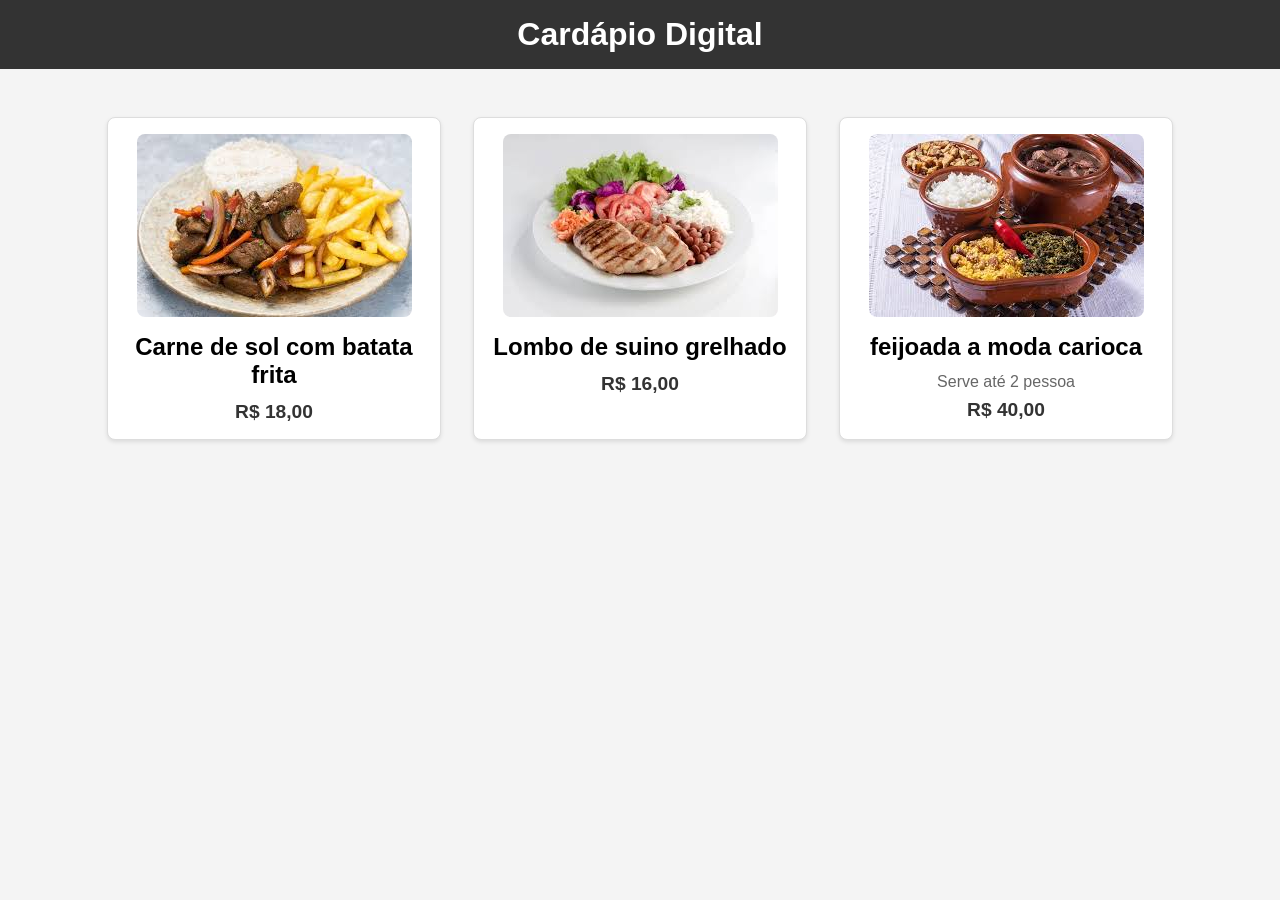
==== index.html @ ddc583d0 "Início implementação inícial" ====
<!DOCTYPE html>
<html lang="pt-br">
<head>
    <meta charset="UTF-8">
    <meta name="viewport" content="width=device-width, initial-scale=1.0">
    <title>Cardápio Digital</title>
    <link rel="stylesheet" href="css/styles.css">
</head>
<body>
    <header>
        <h1>Cardápio Digital</h1>
    </header>
    <main>
        <section class="menu-item">
            <img src="img/item1.jpg" alt="Nome do Item 1">
            <h2>Carne de sol com batata frita</h2>
            <span>R$ 18,00</span>
        </section>
        <section class="menu-item">
            <img src="img/item2.jpg" alt="Nome do Item 2">
            <h2>Lombo de suino grelhado</h2>
            <span>R$ 16,00</span>
        </section>
        <section class="menu-item">
            <img src="img/item3.jpg" alt="Nome do Item 3">
            <h2>feijoada a moda carioca</h2>
            <p>Serve até 2 pessoa</p>
            <span>R$ 40,00</span>
        </section>
    </main>
</body>
</html>
---- css/styles.css ----
body {
    font-family: Arial, sans-serif;
    margin: 0;
    padding: 0;
    background-color: #f4f4f4;
}

header {
    background-color: #333;
    color: #fff;
    text-align: center;
    padding: 1em 0;
}

h1 {
    margin: 0;
}

main {
    display: flex;
    justify-content: center;
    flex-wrap: wrap;
    padding: 2em;
}

.menu-item {
    background-color: #fff;
    border: 1px solid #ddd;
    border-radius: 8px;
    margin: 1em;
    padding: 1em;
    width: 300px;
    box-shadow: 0 2px 4px rgba(0, 0, 0, 0.1);
    text-align: center;
}

.menu-item img {
    max-width: 100%;
    border-radius: 8px;
}

.menu-item h2 {
    font-size: 1.5em;
    margin: 0.5em 0;
}

.menu-item p {
    color: #666;
    font-size: 1em;
    margin: 0.5em 0;
}

.menu-item span {
    font-size: 1.2em;
    color: #333;
    font-weight: bold;
}
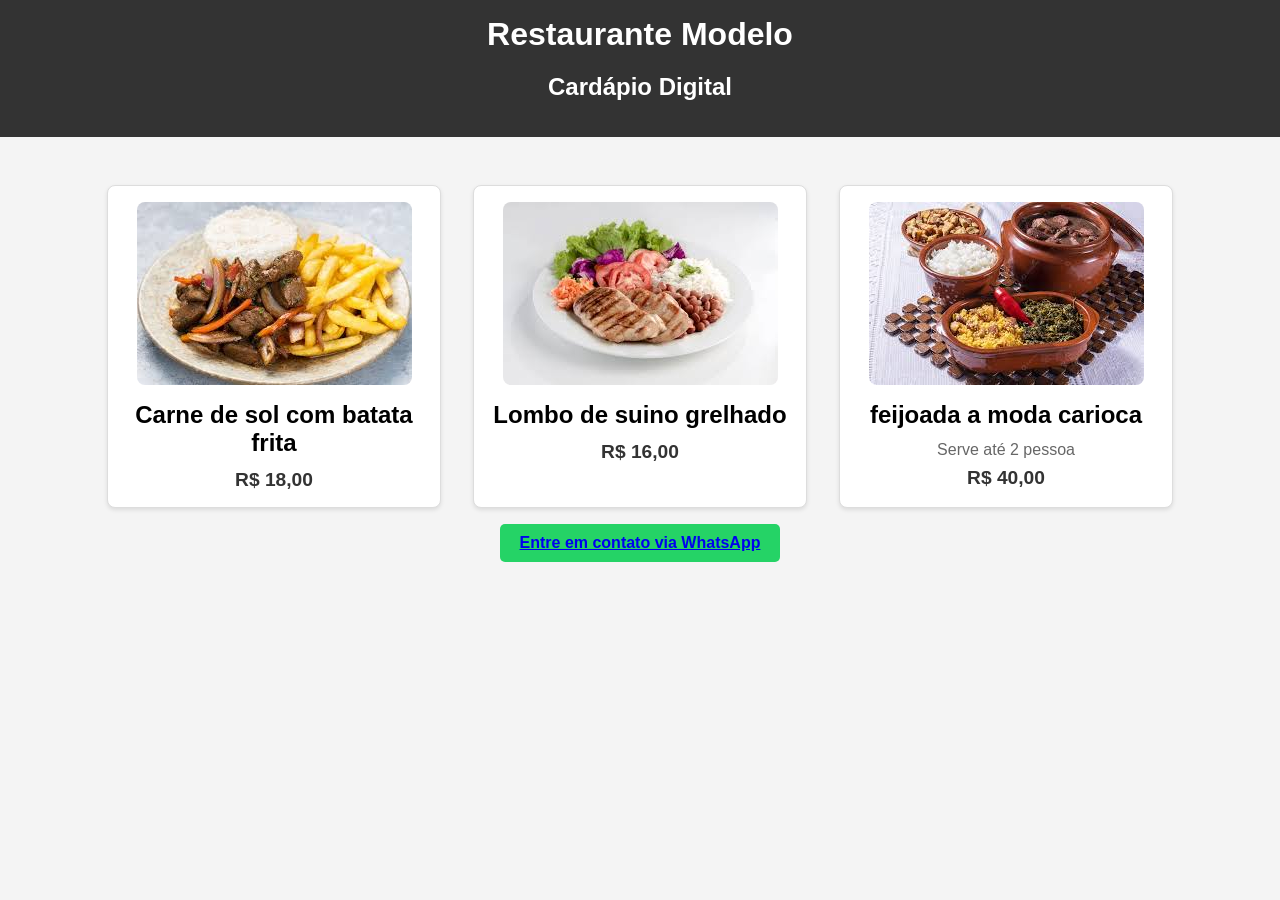
==== commit 9f2fd615: "atuali implementação do botão de whatsapp" ====
--- a/index.html
+++ b/index.html
@@ -8,7 +8,8 @@
 </head>
 <body>
     <header>
-        <h1>Cardápio Digital</h1>
+        <h1>Restaurante Modelo</h1>
+        <h2>Cardápio Digital</h2>
     </header>
     <main>
         <section class="menu-item">
@@ -27,6 +28,11 @@
             <p>Serve até 2 pessoa</p>
             <span>R$ 40,00</span>
         </section>
+        <section class="whatsapp-button">
+            <a href="https://api.whatsapp.com/send?phone=558399254735" target="_blank" rel="noopener">Entre em contato via WhatsApp</a></section>
+
     </main>
+    
+
 </body>
 </html>
--- a/css/styles.css
+++ b/css/styles.css
@@ -55,3 +55,18 @@
     color: #333;
     font-weight: bold;
 }
+
+.whatsapp-button {
+    background-color: #25D366;
+    color: white;
+    padding: 10px 20px;
+    text-align: center;
+    text-decoration: none;
+    display: inline-block;
+    border-radius: 5px;
+    font-size: 16px;
+    font-weight: bold;
+  }
+  .whatsapp-button:hover {
+    background-color: #1DA851;
+  }
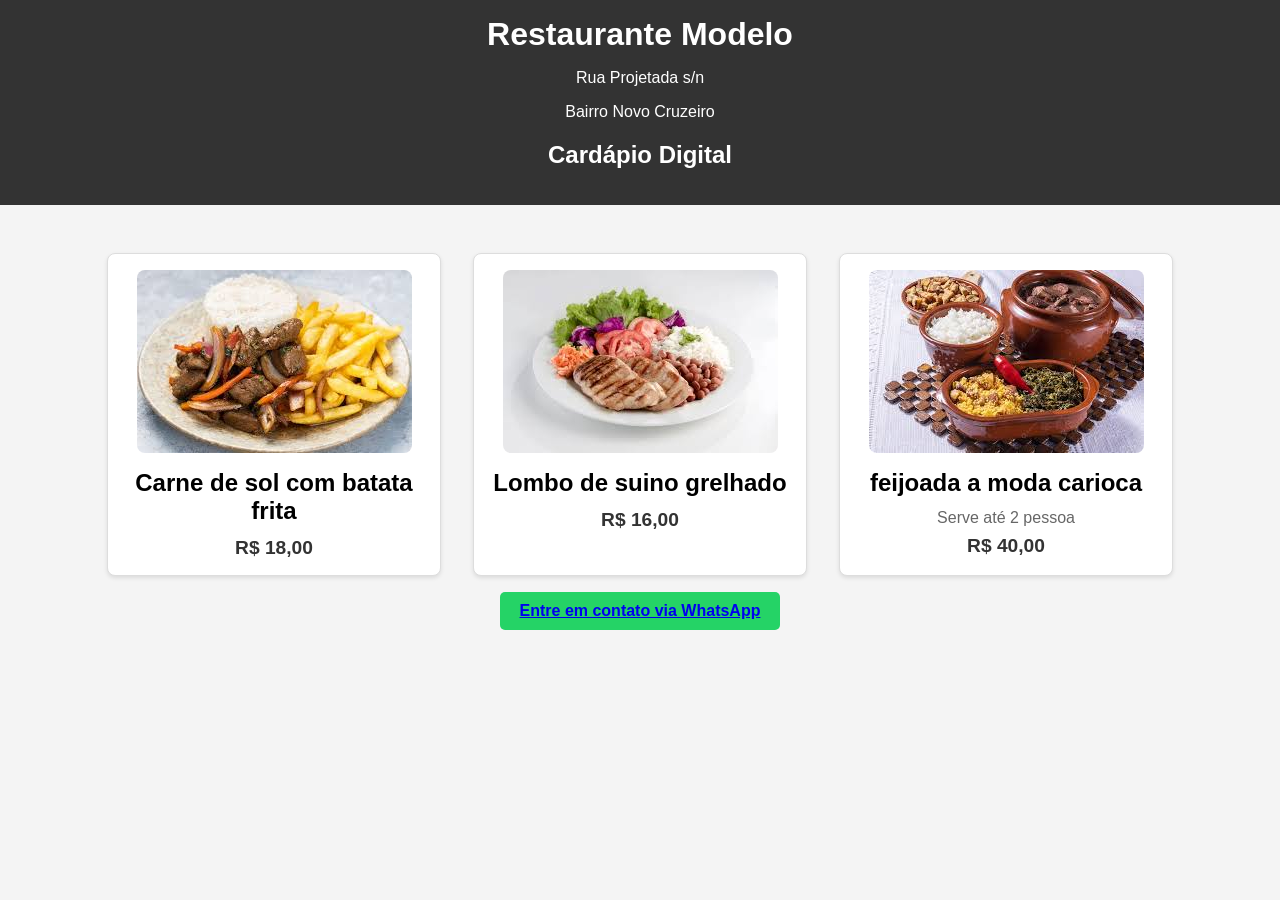
==== commit 7141aef3: "atual atual total" ====
--- a/index.html
+++ b/index.html
@@ -9,6 +9,8 @@
 <body>
     <header>
         <h1>Restaurante Modelo</h1>
+        <p>Rua Projetada s/n</p>
+        <p>Bairro Novo Cruzeiro</p>
         <h2>Cardápio Digital</h2>
     </header>
     <main>
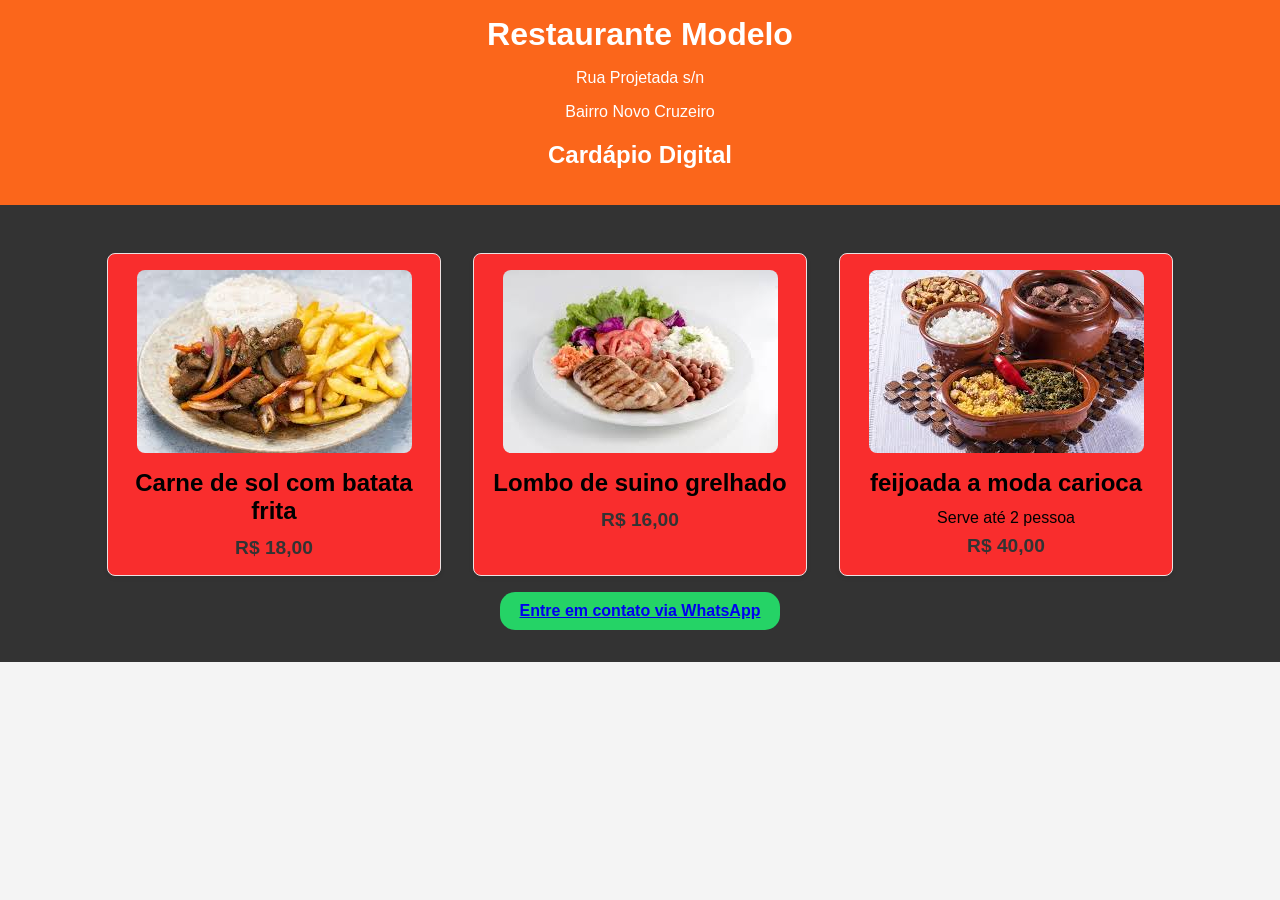
==== commit a8b0a674: "atual css" ====
--- a/index.html
+++ b/index.html
@@ -15,17 +15,17 @@
     </header>
     <main>
         <section class="menu-item">
-            <img src="img/item1.jpg" alt="Nome do Item 1">
+            <img src="img/item1.jpg" alt="Carne de soç com batata frita">
             <h2>Carne de sol com batata frita</h2>
             <span>R$ 18,00</span>
         </section>
         <section class="menu-item">
-            <img src="img/item2.jpg" alt="Nome do Item 2">
+            <img src="img/item2.jpg" alt="Lombo suino grelhado">
             <h2>Lombo de suino grelhado</h2>
             <span>R$ 16,00</span>
         </section>
         <section class="menu-item">
-            <img src="img/item3.jpg" alt="Nome do Item 3">
+            <img src="img/item3.jpg" alt="Feijoada a moda carioca">
             <h2>feijoada a moda carioca</h2>
             <p>Serve até 2 pessoa</p>
             <span>R$ 40,00</span>
--- a/css/styles.css
+++ b/css/styles.css
@@ -6,7 +6,7 @@
 }
 
 header {
-    background-color: #333;
+    background-color: #fb661b;
     color: #fff;
     text-align: center;
     padding: 1em 0;
@@ -17,6 +17,7 @@
 }
 
 main {
+    background: #333;
     display: flex;
     justify-content: center;
     flex-wrap: wrap;
@@ -24,8 +25,8 @@
 }
 
 .menu-item {
-    background-color: #fff;
-    border: 1px solid #ddd;
+    background-color: #f92d2d;
+    border: 1px solid #ebe1e1;
     border-radius: 8px;
     margin: 1em;
     padding: 1em;
@@ -45,7 +46,7 @@
 }
 
 .menu-item p {
-    color: #666;
+    color: black;
     font-size: 1em;
     margin: 0.5em 0;
 }
@@ -63,7 +64,7 @@
     text-align: center;
     text-decoration: none;
     display: inline-block;
-    border-radius: 5px;
+    border-radius: 15px;
     font-size: 16px;
     font-weight: bold;
   }
